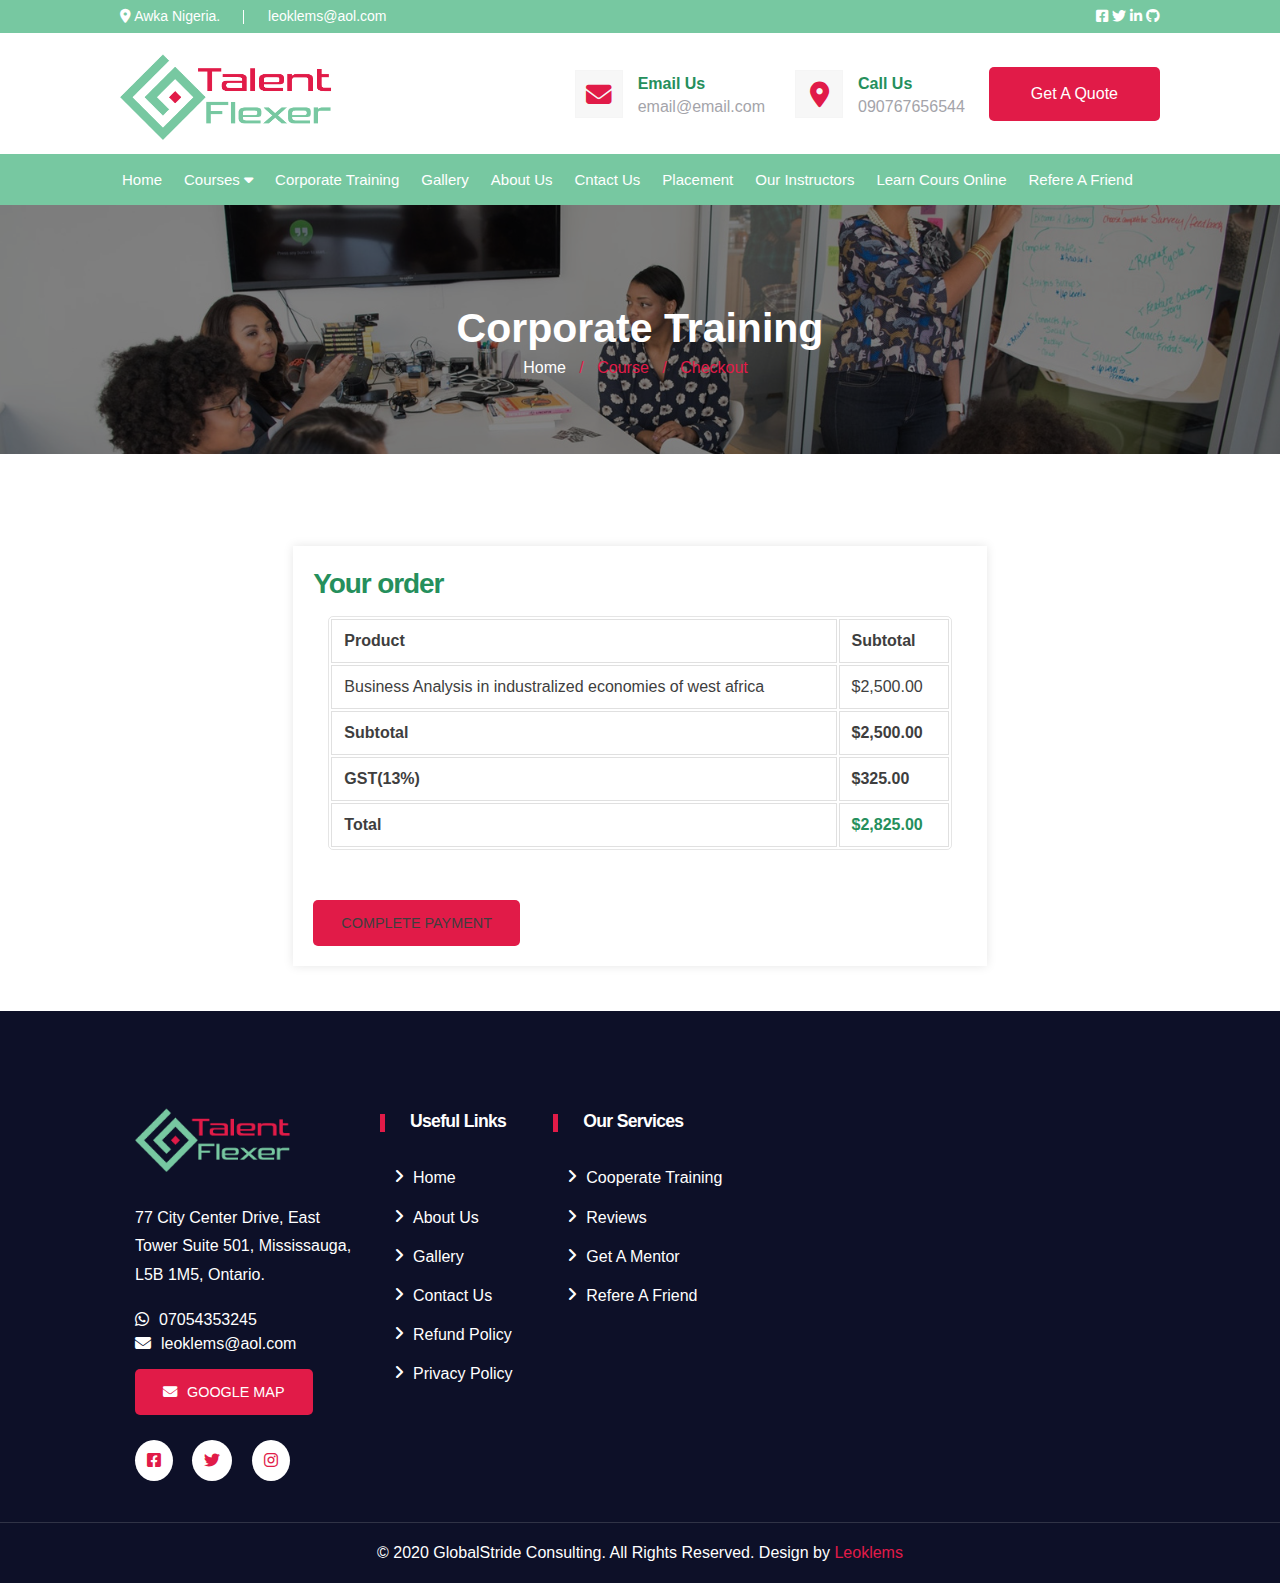
==== checkout.html @ d799e788 "adding the  gallery and checkout pages" ====
<html lang="en">

<head>
    <meta charset="UTF-8">
    <meta http-equiv="X-UA-Compatible" content="IE=edge">
    <meta name="viewport" content="width=device-width, initial-scale=1.0">
    <title>Checkout</title>
    <link rel="shortcut icon" href="assets/images/sm1.png" type="image">
    <link rel="stylesheet" href="assets/css/style.css">
    <link rel="stylesheet" href="assets/fontawesome-free-6.1.1-web/fontawesome-free-6.1.1-web/css/all.css">
</head>

<body>
    <main id="main">
        <header id="main__header">
            <article class="main__header__top container">
                <div class="main__header__top__div">
                    <section class="main__header__top__left">
                        <span class="hm__main__header__top__address">
                            <i class="fas fa-map-marker-alt"></i>
                                <span>Awka Nigeria.</span>
                        </span>
                        <span class="hm__main__header__top__email">
                            <i class="fas fa-send"></i>
                                <span>leoklems@aol.com</span>
                        </span>
                    </section>
                    <section class="main__header__top__right">
                        <div id="hm__main__header__top__socials__div">
                            <a class="hm__top__socials__item" href=""><i class="fab fa-facebook-square" aria-hidden="true"></i></a>
                            <a class="hm__top__socials__item" href=""><i class="fab fa-twitter" aria-hidden="true"></i></a>
                            <a class="hm__top__socials__item" href=""><i class="fab fa-linkedin-in" aria-hidden="true"></i></a>
                            <a class="hm__top__socials__item" href=""><i class="fab fa-github" aria-hidden="true"></i></a>
                        </div>
                    </section>
                </div>
            </article>
            <article class="main__header__middle container">
                <div class="main__header__top__div">
                    <a href="" class="logo__link"><img class="logo" src="assets/images/logo.png" alt=""></a>
                    <section class="main__topbar__info__area">
                        <a href="" class="main__topbar__info">
                            <i class="fas fa-envelope"></i>
                            <div>
                                <h6>Email Us</h6>
                                <section>email@email.com</section>
                            </div>
                        </a>
                        <a href="" class="main__topbar__info middle__phone">
                            <i class="fas fa-map-marker-alt"></i>
                            <div>
                                <h6>Call Us</h6>
                                <section>090767656544</section>
                            </div>
                        </a>
                        <a href="" class="main__topbar__info__btn">get a quote</a>
                    </section>
                </div>
            </article>
            <article class="main__header__nav">
                <div class="main__menu__btn__div"><a href="" id="main__menu__btn" class="main__menu__btn"><i class="fas fa-list"></i></a></div>

                <nav class="main__menu">
                    <ul id="main__nav__list">
                        <li class="main__nav__list__item">
                            <a href="index.html" class="hm__nav__item__link">home</a>
                        </li>
                        <li class="main__nav__list__item">
                            <a href="" id="courses__nav__out" class="hm__nav__item__link">courses <i class="fas fa-caret-down"></i></a>
                            <ul class="course__nav__items">
                                <li class="hm_nav_cat_item">
                                    <a href="course.html" id="hm_nav_cat_item_link" class="hm_nav_cat_item_link">Intro to Python</a>
                                </li>
                                <li class="hm_nav_cat_item">
                                    <a href="course.html" id="hm_nav_cat_item_link" class="hm_nav_cat_item_link">Intro to Web design</a>
                                </li>
                            </ul>
                        </li>
                        <li class="main__nav__list__item">
                            <a href="cooperate_training.html" class="hm__nav__item__link" id="hm__nav__courses">corporate training</a>
                        </li>
                        <li class="main__nav__list__item">
                            <a href="gallery.html" class="hm__nav__item__link">gallery</a>
                        </li>
                        <li class="main__nav__list__item">
                            <a href="cooperate_training.html" class="hm__nav__item__link">about us</a>
                        </li>
                        <li class="main__nav__list__item">
                            <a href="cooperate_training.html" class="hm__nav__item__link">cntact us</a>
                        </li>
                        <li class="main__nav__list__item">
                            <a href="cooperate_training.html" class="hm__nav__item__link">placement</a>
                        </li>
                        <li class="main__nav__list__item">
                            <a href="cooperate_training.html" class="hm__nav__item__link" id="hm__nav__courses">our instructors</a>
                        </li>
                        <li class="main__nav__list__item">
                            <a href="cooperate_training.html" class="hm__nav__item__link" id="hm__nav__aboutus">learn cours online</a>
                        </li>
                        <li id="main__nav__list__item">
                            <a href="cooperate_training.html" class="hm__nav__item__link">refere a friend</a>
                        </li>
                    </ul>
                </nav>
            </article>
        </header>
        <main id="main__body">
            <article class="coorporate__slide__art">
                <section class="cooperate__slide__items">
                    <div class="container cooperate__slide__banner">
                        <h2 class="animates">corporate training</h2>
                        <ul>
                            <li><a href="https://globalstride.net">Home</a>
                            </li>
                            <li>/</li>
                            <li>Course</li>
                            <li>/</li>
                            <li>Checkout</li>
                        </ul>
                    </div>
                </section>
            </article>
            <article class="coorporate__training__info">
                <section class="checkout__review__section container">
                    <div class="course__reg">
                        <h3 class="order__review__heading">Your order</h3>
                        <div class="order__review">
                            <table class="order__review__table">
                                <thead>
                                    <tr>
                                        <th class="table__col__1">Product</th>
                                        <th class="table__col__2">Subtotal</th>
                                    </tr>
                                </thead>
                                <tbody>
                                    <tr class="cart_item">
                                        <td class="table__col__1">
                                            Business Analysis in industralized economies of west africa</td>
                                        <td class="">
                                            <span class="woocommerce-Price-amount amount"><bdi><span class="woocommerce-Price-currencySymbol">$</span>2,500.00</bdi>
                                            </span>
                                        </td>
                                    </tr>
                                </tbody>
                                <tfoot>

                                    <tr class="cart-subtotal">
                                        <th class="table__col__1">Subtotal</th>
                                        <td><span class=""><bdi><span class="woocommerce-Price-currencySymbol">$</span>2,500.00</bdi>
                                            </span>
                                        </td>
                                    </tr>




                                    <tr class="tax-rate tax-rate-gst13-1">
                                        <th class="table__col__1">GST(13%)</th>
                                        <td><span class="woocommerce-Price-amount amount"><span class="woocommerce-Price-currencySymbol">$</span>325.00</span>
                                        </td>
                                    </tr>


                                    <tr class="order-total">
                                        <th>Total</th>
                                        <td><strong><span class="woocommerce-Price-amount amount"><bdi><span class="woocommerce-Price-currencySymbol">$</span>2,825.00</bdi></span></strong> </td>
                                    </tr>


                                </tfoot>
                            </table>
                        </div>
                        <a href="payment_completed.html" class="google__map__btn">complete payment</a>
                    </div>
                </section>
            </article>
        </main>
        <footer id="main__footer">
            <div class="footer__main__area">
                <section class="footer__main__container container">
                    <div class="footer__col__1">
                        <section class="footer__widget">
                            <img src="assets/images/logo.png" alt="" class="footer__logo">
                            <address>
                                <p>
                                    77 City Center Drive, East Tower Suite 501, Mississauga, L5B 1M5, Ontario.
                                </p>
                                <div class="footer__widget__contact__info">
                                    <a href=""><i class="fab fa-whatsapp" aria-hidden="true"></i>07054353245</a>
                                </div>
                                <div class="footer__widget__contact__info">
                                    <a href="mailto:leoklems@aol.com"><i class="fas fa-envelope"></i>leoklems@aol.com</a>
                                </div>
                                <a href="" class="google__map__btn">
                                    <i class="fas fa-envelope"></i>google map
                                </a>
                            </address>
                        </section>
                        <section class="footer__social__list">
                            <a href="" class="footer__social__link"><i class="fab fa-facebook-square" aria-hidden="true"></i></a>
                            <a href="" class="footer__social__link"><i class="fab fa-twitter" aria-hidden="true"></i></a>
                            <a href="" class="footer__social__link"><i class="fab fa-instagram" aria-hidden="true"></i></a>
                        </section>
                    </div>
                    <div class="footer__col__2">
                        <div class="footer__widget__list">
                            <h3 class="widget__list__title">Useful links</h3>
                            <section class="widget__list__content">
                                <ul id="widget__list__content__links">
                                    <li class="widget__list__item">
                                        <a href="" class="widget__list__item__link">
                                            home
                                        </a>
                                    </li>
                                    <li class="widget__list__item">
                                        <a href="" class="widget__list__item__link">
                                            about us
                                        </a>
                                    </li>
                                    <li class="widget__list__item">
                                        <a href="" class="widget__list__item__link">
                                            gallery
                                        </a>
                                    </li>
                                    <li class="widget__list__item">
                                        <a href="" class="widget__list__item__link">
                                            contact us
                                        </a>
                                    </li>
                                    <li class="widget__list__item">
                                        <a href="" class="widget__list__item__link">
                                            refund policy
                                        </a>
                                    </li>
                                    <li class="widget__list__item">
                                        <a href="" class="widget__list__item__link">
                                            privacy policy
                                        </a>
                                    </li>
                                </ul>
                            </section>
                        </div>
                    </div>
                    <div class="footer__col__3">
                        <div class="footer__widget__list">
                            <h3 class="widget__list__title">our services</h3>
                            <section class="widget__list__content">
                                <ul id="widget__list__content__links">
                                    <li class="widget__list__item">
                                        <a href="" class="widget__list__item__link">
                                            cooperate training
                                        </a>
                                    </li>
                                    <li class="widget__list__item">
                                        <a href="" class="widget__list__item__link">
                                            reviews
                                        </a>
                                    </li>
                                    <li class="widget__list__item">
                                        <a href="" class="widget__list__item__link">
                                            get a mentor 
                                        </a>
                                    </li>
                                    <li class="widget__list__item">
                                        <a href="" class="widget__list__item__link">
                                            refere a friend 
                                        </a>
                                    </li>
                                </ul>
                            </section>
                        </div>
                    </div>
                    <!-- <div class="footer__col__4">
                        <div class="footer__widget__list">
                            <h3 class="widget__list__title">newsletters</h3>
                            <section class="widget__list__thumb__content">
                                <a href="" class="widget__thumb">
                                    <img src="assets/images/logo-for-IMBA-01.png" alt="">
                                </a>
                                <a href="" class="widget__thumb">
                                    <img src="assets/images/imba-size-265.png" alt="">
                                </a>
                            </section>
                        </div>
                    </div> -->
                </section>
                <section class="footer__bottom">
                    <div class="container">
                        <span>
                            © 2020 GlobalStride Consulting. All Rights Reserved. Design by 
                            <a arget="_blank" href="#" rel="noopener"> Leoklems</a>
                        </span>
                    </div>
                </section>
            </div>
        </footer>
    </main>

    <script src="assets/js/jquery.js "></script>
    <script src="assets/js/main.js "></script>

</body>

</html>
---- assets/css/style.css ----
{
    % load static %
}

@font-face {
    font-family: 'Acens';
    src: url('Acens/Acens.ttf.woff') format('woff2');
}

@font-face {
    font-family: 'out';
    src: url('out_19/1900805.ttf.woff') format('woff');
}

@font-face {
    font-family: 'Bold';
    src: url('Bold/Agnella-Bold.ttf.woff') format('woff2');
}

@font-face {
    font-family: 'base';
    src: url('base/FranKleinBook.ttf.woff') format('woff');
}

 :root {
    --primary: #e11b48;
    --secondary: #77c8a1;
    --text__title__sec: #258f5c;
    --tertiary: #4a89ac;
    --borders: #dfdce6;
    --background: #fff;
    --dates: #424643;
    --text-color: #f688ff;
    --white: #fff;
    --text__gray: #a4a4aa;
}

* {
    padding: 0;
    margin: 0;
    box-sizing: border-box;
}

html,
body {
    font-size: 16px;
    font-weight: 400;
    line-height: 26px;
    background-color: fff;
    color: #3e3e3e;
    font-family: "Poppins", sans-serif, 'base', 'Source Sans Pro', Arial, Helvetica, sans-serif;
}

li {
    list-style: none;
}

a {
    text-decoration: none;
    color: inherit;
}

ul,
ol {
    padding: 0px;
    margin: 0;
}

h1,
h2,
h3,
h4,
h5,
h6 {
    color: var(--text__title__sec);
    margin: 0;
    font-family: "Poppins", sans-serif;
}

h2 {
    font-size: 38px;
    line-height: 46px;
}

h3 {
    font-size: 28px;
    line-height: 1.25;
    letter-spacing: -.04em;
}

h4 {
    font-size: 22px;
    line-height: 32px;
}

h5 {
    font-size: 18px;
    line-height: 24px;
}

h5,
h6 {
    font-weight: 600;
}

h6 {
    font-size: 16px;
    line-height: 26px;
}

p {
    margin: 0 0 20px;
    line-height: 1.8em;
}

b,
strong {
    color: var(--text__title__sec);
}

.animated {
    -webkit-animation-duration: 1s;
    animation-duration: 1s;
    -webkit-animation-fill-mode: both;
    animation-fill-mode: both;
}

main#general {
    display: grid;
    gap: 1px;
    grid-template-columns: 1fr;
}

.main__header__top,
.main__topbar__info__area {
    display: none;
}

.main__header__middle {
    padding: 9px 0;
    margin: 0 auto;
    position: static;
}

.main__header__top__div {
    display: flex;
    justify-content: center;
    align-items: center;
}

.logo__link {
    width: fit-content;
    padding-top: 0.3125rem;
    padding-bottom: .3125rem;
}

.logo {
    height: 38px;
}

.main__topbar__info {
    display: flex;
    align-items: center;
}

.main__topbar__info i {
    margin-right: 15px;
    color: var(--primary);
    vertical-align: middle;
    height: 48px;
    width: 48px;
    line-height: 48px;
    text-align: center;
    background: #f7f7f7;
    border: 1px solid #f5f5f5;
    font-size: 1.6em;
}

.main__topbar__info section {
    color: var(--text__gray);
}

.main__header__nav div {
    background-color: var(--secondary);
    transition: all 0.4s ease-out 0s;
    padding: 10px 0;
}

.main__menu__btn {
    border: 1px solid #FFF;
    color: #FFF;
    cursor: pointer;
    display: block;
    margin-left: 15px;
    padding: 12px 9px;
    width: fit-content;
}

.main__menu {
    display: none;
    background: #0c1923 none repeat scroll 0 0;
    float: left;
    /* margin-top: 15px; */
    position: absolute;
    z-index: 30;
}

.main__menu__trigger {
    display: unset;
}

.hm__nav__item__link {
    border-top: 1px solid rgba(255, 255, 255, 0.5);
    color: var(--white);
    display: block;
    float: left;
    margin: 0;
    padding: 9px 5%;
    text-align: left;
    text-decoration: none;
    text-transform: uppercase;
    width: 100%;
    font-size: 12px;
}

.hm__nav__item__link:hover,
.hm_nav_cat_item_link:hover {
    color: var(--primary);
}

.course__nav__items {
    display: none;
}

.course__nav__items__triggered {
    display: grid;
    gap: 5px;
    grid-template-columns: 1fr;
    /*padding-left: 10px;
    border-radius: 5px;
    background: #f7fafb;*/
    text-transform: capitalize;
}

.course__nav__items__triggered {
    padding: 10px;
}

.hm_nav_cat_item {
    display: block;
    margin: 0;
    text-align: left;
    color: white;
    text-transform: uppercase;
    font-size: 0.9em;
    padding-top: 10px;
    border-top: 1px solid rgba(255, 255, 255, 0.5);
}

.main__body__banners {
    margin: 0px auto;
    background-color: transparent;
    padding: 0px;
    overflow: visible;
    height: 360px;
}

.main__body__banner {
    width: 100%;
    height: 100%;
    overflow: hidden;
    z-index: 15;
    visibility: inherit;
    opacity: 1;
    background-color: transparent;
}

#main__body__slide__1 {
    background-color: rgba(0, 0, 0, 0);
    background-repeat: no-repeat;
    /* background-image: url(/assets/images/slider-01.jpg); */
    background-size: cover;
    background-position: center 30%;
    width: 100%;
    height: 100%;
    opacity: 1;
    visibility: inherit;
    z-index: 20;
    position: relative;
}

.banner__info {
    display: grid;
    gap: 10px;
    position: absolute;
    top: 25%;
    left: 10%;
    color: #FFF;
}

.banner__info header {
    font-size: 1.7em;
    font-weight: 800;
    transition: none 0s ease 0s;
    text-align: left;
    line-height: 30px;
    text-transform: capitalize;
}

.banner__info div {
    font-size: 0.8em;
    transition: none 0s ease 0s;
    text-align: left;
    line-height: 1.8em;
    width: 60%;
}

.banner__info a {
    background-color: var(--primary);
    font-size: 0.8em;
    transition: none 0s ease 0s;
    line-height: 1.8em;
    width: fit-content;
    transition: none 0s ease 0s;
    padding: 11px 32px;
    font-weight: 500;
    font-size: 11px;
    white-space: nowrap;
    opacity: 1;
    transform-origin: 50% 50% 0px;
    transform: matrix3d(1, 0, 0, 0, 0, 1, 0, 0, 0, 0, 1, -0.00166, 0, 0, 0, 1);
    border-radius: 5px;
    cursor: pointer;
    text-transform: uppercase;
}

.main__body__about__section {
    padding-bottom: 40px;
    padding-top: 110px;
}

.about__text,
.about__image,
.team__block__images,
.team__block__info,
.testimonial__title__info,
.testimonial__block__content {
    position: relative;
    overflow: hidden;
    width: 100%;
    min-height: 1px;
    padding-right: 15px;
    padding-left: 15px;
}

.about__section__one {
    margin-bottom: 70px;
    display: flex;
    gap: 10px;
    flex-direction: column;
}

.about__section__one__item {
    visibility: visible;
    animation-duration: 800ms;
    animation-delay: 0ms;
    animation-name: fadeInUp;
    text-align: center;
    background: #fff;
    padding: 62px 20px;
    position: relative;
    overflow: hidden;
    margin-bottom: 30px;
    border: 1px solid #e1d4cf;
    display: grid;
    gap: 20px;
}

.about__section__one__item i:before {
    margin: 0;
    color: var(--primary);
    font-size: 50px;
    line-height: 50px;
    vertical-align: middle;
    -webkit-transition: all 200ms ease-out 0s;
    -ms-transition: all 200ms ease-out 0s;
    -o-transition: all 200ms ease-out 0s;
    transition: all 200ms ease-out 0s;
}

.about__section__one__item:hover {
    background-color: var(--primary);
    color: var(--white)!important;
}

.about__section__one__item h4 {
    text-transform: capitalize;
}


/* .about__section__one__item i:hover::before {
    color: var(--white);
} */


/* .about__section__one__item h4:hover {
    color: var(--white);
} */

.about__section__two {
    display: flex;
    flex-wrap: wrap;
    visibility: visible;
    animation-duration: 1000ms;
    animation-delay: 0ms;
    animation-name: fadeInLeft;
    padding-bottom: 40px;
}

.about__img {
    max-width: 100%;
    height: auto;
    margin-bottom: 3em;
}

.section__title h5 {
    color: var(--primary);
    margin-bottom: 15px;
    text-transform: capitalize;
}

.section__title h2 {
    text-transform: capitalize;
    position: relative;
    margin-bottom: 70px;
    font-weight: 800;
    font-size: 2.3em;
}

.text__underlined:before {
    content: "";
    background: var(--primary);
    position: absolute;
    height: 3px;
    width: 85px;
    bottom: -35px;
    left: 0;
}

.text__underlined:after {
    background: var(--secondary);
    position: absolute;
    content: "";
    height: 14px;
    width: 20px;
    bottom: -40px;
    left: 0;
}

.section__title p {
    margin-bottom: 28px;
}

.about__text section {
    display: flex;
    gap: 15px;
    flex-wrap: wrap;
    flex-direction: column;
}

.about__text section h5 {
    background: #ffffff;
    padding: 50px 15px 40px;
    text-align: center;
    -webkit-box-shadow: 0 0 12px 2px rgb(0 0 0 / 10%);
    -khtml-box-shadow: 0 0 12px 2px rgba(0, 0, 0, 0.1);
    -moz-box-shadow: 0 0 12px 2px rgba(0, 0, 0, 0.1);
    -ms-box-shadow: 0 0 12px 2px rgba(0, 0, 0, 0.1);
    -o-box-shadow: 0 0 12px 2px rgba(0, 0, 0, 0.1);
    box-shadow: 0 0 12px 2px rgb(0 0 0 / 10%);
    -moz-transition: all 100ms ease-out 0s;
    -webkit-transition: all 100ms ease-out 0s;
    -ms-transition: all 100ms ease-out 0s;
    -o-transition: all 100ms ease-out 0s;
    transition: all 100ms ease-out 0s;
    margin-top: 25px;
    color: var(--text__title__sec);
}

.course__of__study__title {
    visibility: visible;
    animation-duration: 1500ms;
    animation-delay: 0ms;
    animation-name: fadeInUp;
    margin-bottom: 60px;
}

.course__of__study__title__info {
    display: grid;
    gap: 20px;
    justify-items: center;
    text-transform: capitalize;
}

.course__of__study__title__info h5 {
    color: var(--primary);
}

.course__of__study__title__info h2 {
    font-size: 2.5em;
    font-weight: 800;
    text-align: center;
    line-height: 1.2em;
}

.testimonial__block__section {
    margin-top: 90px;
    padding-bottom: 20px;
}

.btn__link__area .btn__links.btn__prev {
    background: none;
    border: none;
    box-shadow: none;
    outline: none;
    cursor: pointer;
}

.btn__link__area .btn__links.btn__prev i {
    font-size: 30px;
    color: var(--primary);
    border-radius: 40px;
    background-color: white;
}

.btn__link__area .btn__links.btn__next {
    background: none;
    border: none;
    box-shadow: none;
    outline: none;
    cursor: pointer;
}

.btn__link__area .btn__links.btn__next i {
    font-size: 30px;
    color: var(--primary);
    border-radius: 40px;
    background-color: white;
}

#main__footer {
    background: #0d1028;
    padding: 100px 0 0px;
}

img.footer__logo {
    margin-top: -8px;
    margin-bottom: 32px;
    width: 80%;
}

.footer__col__1 {
    visibility: visible;
    animation-duration: 500ms;
    animation-delay: 0ms;
    animation-name: fadeInLeft;
    margin-bottom: 40px;
}

.footer__widget address {
    margin-bottom: 25px;
    color: #ffffff;
    font-style: normal;
}

.footer__widget__contact__info {
    display: inline-block;
    margin-bottom: 5px;
}

.footer__widget__contact__info a i,
.google__map__btn i {
    margin-right: 10px;
}

.google__map__btn {
    margin-top: 11px;
    background: var(--primary);
    display: inline-block;
    text-transform: uppercase;
    font-weight: 500;
    overflow: hidden;
    border-radius: 5px;
    cursor: pointer;
    line-height: 26px;
    padding: 10px 28px;
    font-size: 0.9em;
}

.footer__social__list a {
    margin-right: 15px;
    background: var(--white);
    padding: 12px;
    color: var(--primary);
    text-align: center;
    border-radius: 50%;
    line-height: 42px;
}

.footer__col__2,
.footer__col__3,
.footer__col__4 {
    position: relative;
}

.footer__widget__list {
    margin-bottom: 40px;
    display: inline-block;
}

.widget__list__title:after {
    position: absolute;
    content: "";
    height: 18px;
    width: 5px;
    left: 0;
    top: 3px;
    background: var(--primary);
}

.widget__list__title {
    color: var(--white);
    font-size: 1.1em;
    font-weight: 600;
    margin-bottom: 30px;
    padding-left: 15px;
    text-transform: capitalize;
}

.widget__list__item {
    position: relative;
    margin-bottom: 10px;
}

.widget__list__item__link:before {
    position: absolute;
    content: '\f105';
    left: 0px;
    top: -1px;
    font-family: "FontAwesome";
}

.widget__list__item__link {
    padding: 1px 18px;
    color: var(--white);
    position: relative;
    text-transform: capitalize;
}

.widget__thumb img {
    background-color: var(--background);
    padding: 10px;
    margin-bottom: 16px;
}

.footer__bottom {
    padding: 20px 0;
    border-top: 1px solid #cccccc30;
    visibility: visible;
    animation-duration: 800ms;
    animation-delay: 0ms;
    animation-name: fadeInUp;
    display: grid;
    text-align: center;
}

.footer__bottom span {
    color: var(--white);
}

.footer__bottom a {
    color: var(--primary);
}


/* -------------------------------COOPERATE_TRAINING--------------------------- */

section.cooperate__slide__items {
    background: url("/assets/images/about-banner.jpg");
    position: relative;
    background-repeat: no-repeat;
    background-size: cover;
    background-position: top;
}

section.cooperate__slide__items:before {
    position: absolute;
    content: "";
    left: 0;
    right: 0;
    width: 100%;
    height: 100%;
    background-color: #06060680;
}

.cooperate__slide__items div {
    text-align: center;
    padding: 69px 0px 77px 0px;
    position: relative;
}

.cooperate__slide__items h2 {
    font-size: 41px;
    color: var(--white);
    font-weight: 700;
    margin: 31px 0px 7px 0px;
    visibility: visible;
    animation-duration: 2s;
    animation-name: slideInLeft;
    text-transform: capitalize;
}

.cooperate__slide__items ul li {
    color: var(--primary);
    margin-right: 9px;
    display: inline-block;
}

.cooperate__slide__items ul li a {
    color: var(--white);
}

.coorporate__training__info {
    margin: 56px 0px 30px 0px;
    display: flex;
    flex-direction: column;
    flex-wrap: wrap;
}

.cooporate__training__info__sec {
    background-color: #fff;
    padding: 34px;
    transition: all 0.6s ease;
    box-shadow: 0 0 11px rgb(0 0 0 / 10%);
    min-height: 630px;
}

.coorporate__training__info__img {
    background-image: url(/assets/images/corporate_training.jpg);
    min-height: 630px;
    background-repeat: no-repeat;
    background-size: cover;
    background-position: center;
    box-shadow: 0 0 11px rgb(0 0 0 / 10%);
}

.cooporate__training__info__sec h2 {
    position: relative;
    margin-bottom: 68px;
    line-height: 46px;
    font-weight: 800;
    font-size: 2.3em;
    text-transform: capitalize;
}

.cooporate__training__info__sec h2:before {
    content: "";
    background: var(--primary);
    position: absolute;
    height: 3px;
    width: 85px;
    bottom: -35px;
    left: 0;
}

.cooporate__training__info__sec h2:after {
    background: var(--text__title__sec);
    position: absolute;
    content: "";
    height: 14px;
    width: 20px;
    bottom: -40px;
    left: 0;
}

.cooporate__training__info__sec ul li {
    margin-bottom: 9px;
    position: relative;
    margin-left: 26px;
}

.cooporate__training__info__sec ul li:before {
    content: "\f0a4";
    font-family: FontAwesome;
    font-style: normal;
    font-weight: normal;
    text-decoration: inherit;
    color: var(--primary);
    font-size: 17px;
    font-weight: 500;
    position: absolute;
    left: -26px;
}

.coorporate__training__info__contact {
    margin: 74px 0px 90px 0px;
    display: flex;
    flex-direction: column;
    flex-wrap: wrap;
}

.coorporate__training__contact__form__div {
    padding: 34px;
    transition: all 0.6s ease;
    box-shadow: 0 0 11px rgb(0 0 0 / 10%);
}

.coorporate__training__contact__form h2 {
    position: relative;
    margin-bottom: 83px;
    font-weight: 800;
    font-size: 2.3em;
    text-transform: capitalize;
    line-height: 46px;
}

.coorporate__training__contact__form h2:before {
    content: "";
    background: var(--primary);
    position: absolute;
    height: 3px;
    width: 85px;
    bottom: -35px;
    left: 0;
}

.coorporate__training__contact__form h2:after {
    background: var(--text__title__sec);
    position: absolute;
    content: "";
    height: 14px;
    width: 20px;
    bottom: -40px;
    left: 0;
}

.coorporate__training__contact__form {
    display: flex;
    gap: 20px;
    flex-direction: column;
    flex-wrap: wrap;
}

.form_control {
    box-shadow: none;
    outline: none;
    border: 1px solid #dfdce6;
    background: #fff;
    font-size: 16px;
    font-weight: 400;
    line-height: 24px;
    font-family: "Poppins", sans-serif;
    color: #243b60;
    height: auto;
    padding: 20px;
    resize: none;
    min-width: 100%;
    height: 56px;
}

.form__submit__btn {
    background-color: var(--primary);
    padding: 13px 37px;
    border-radius: 5px;
    color: var(--white);
    text-transform: uppercase;
    font-weight: 500;
    outline: none;
    border: none;
    margin: 30px 0px 35px 0px;
    cursor: pointer;
    transition: all 0.5s ease;
    width: fit-content;
}

.coorporate__training__contact__us__div {
    position: relative;
    overflow: hidden;
    width: 100%;
    min-height: 1px;
    /* padding-right: 15px;
    padding-left: 15px; */
}

.coorporate__training__contact__us__div div {
    padding: 30px;
    margin-bottom: 30px;
    background: #F4F5F8;
    border: 1px solid #eee;
}

.coorporate__training__contact__us__div h4 {
    position: relative;
    margin-left: 12px;
    margin-bottom: 6px;
}

.coorporate__training__contact__us__div h4:before {
    position: absolute;
    content: "";
    height: 18px;
    width: 5px;
    left: -13px;
    top: 5px;
    background: var(--primary);
}

.coorporate__training__contact__us__div ul li {
    display: inline-block;
    margin-bottom: 16px;
}

.coorporate__training__contact__us__div ul li span {
    margin-right: 7px;
    color: var(--primary);
    font-size: 17px;
    font-weight: 500;
}

.cooperate__training__social__link {
    display: inline-block;
    margin-bottom: 16px;
    margin-right: 6px;
}

.cooperate__training__social__list i {
    background-color: var(--primary);
    empty-cells: 30px;
    width: 38px;
    height: 38px;
    border-radius: 50%;
    text-align: center;
    line-height: 38px;
    color: #fffdfd;
    font-size: 16px;
    transition: all 0.6s ease;
}


/* -------------------------------COURSE--------------------------- */

.course__dp__img {
    width: 100%;
}

.course__benefits {
    width: 100%;
    background-color: #fff;
    /* padding: 34px; */
    transition: all 0.6s ease;
    /* box-shadow: 0 0 11px rgb(0 0 0 / 10%); */
    /* min-height: 630px; */
}

.course__benefits h2 {
    position: relative;
    margin-bottom: 20px;
    line-height: 46px;
    font-weight: 800;
    font-size: 2.3em;
    text-transform: capitalize;
}

.course__benefits ul li {
    margin-bottom: 9px;
    position: relative;
    margin-left: 26px;
}

.course__benefits ul li:before {
    content: "\f0a4";
    font-family: FontAwesome;
    font-style: normal;
    font-weight: normal;
    text-decoration: inherit;
    color: var(--primary);
    font-size: 17px;
    font-weight: 500;
    position: absolute;
    left: -26px;
}

.register__btn {
    margin-top: 11px;
    background: var(--primary);
    display: inline-block;
    text-transform: capitalize;
    font-weight: 600;
    color: var(--white);
    overflow: hidden;
    border-radius: 5px;
    cursor: pointer;
    line-height: 26px;
    padding: 10px 28px;
    font-size: 0.9em;
}

.register__btn__2 {
    margin-top: 11px;
    background: var(--secondary);
    display: inline-block;
    text-transform: capitalize;
    font-weight: 600;
    color: var(--white);
    overflow: hidden;
    border-radius: 5px;
    cursor: pointer;
    line-height: 26px;
    padding: 10px 28px;
    font-size: 0.9em;
}


/* -------------------------------REGISTER FORM--------------------------- */

.course__reg {
    margin: auto;
    background-color: var(--white);
    padding: 20px;
    box-shadow: 0 0 10px rgb(0 0 0 / 10%);
}

.course__reg__form h2 {
    position: relative;
    margin-bottom: 63px;
    margin-top: 33px;
}

.course__reg__form h2:before {
    content: "";
    background: var(--primary);
    position: absolute;
    height: 3px;
    width: 85px;
    bottom: -24px;
    left: 0;
}

.course__reg__form h2:after {
    background: var(--secondary);
    position: absolute;
    content: "";
    height: 14px;
    width: 20px;
    bottom: -29px;
    left: 0;
}

.course__reg__form__divs {
    display: flex;
    flex-wrap: wrap;
    margin-right: -15px;
    margin-left: -15px;
}

.form__full__width,
.form__half__width,
.course__submit {
    position: relative;
    overflow: hidden;
    width: 100%;
    min-height: 1px;
    padding-right: 15px;
    padding-left: 15px;
}

.form-group {
    margin-bottom: 1rem;
}

.course__reg__form label {
    font-size: 16px;
    font-weight: 600;
    color: var(--text__gray);
    margin: 12px 0px 8px 0px;
}

.course__reg__form select {
    width: 100%;
    padding: 6px 22px;
    font-size: 16px;
    border: 1px solid #dfdce6;
    background: url(../images/down-arrow.png) no-repeat right #fff;
    outline: none;
    height: 50px;
    color: #000;
    font-size: 16px;
    color: #777373;
    background-position: 98% 53%;
    box-shadow: none;
    margin-bottom: 6px;
}

.course__form__input {
    width: 100%;
    box-shadow: none;
    outline: none;
    border: 1px solid var(--borders);
    background: var(--white);
    font-size: 16px;
    font-weight: 400;
    line-height: 24px;
    font-family: "Poppins", sans-serif;
    color: var(--secondary);
    height: auto;
    padding: 20px;
    resize: none;
    min-width: 100%;
    height: 56px;
    border-radius: 0.25rem;
    transition: border-color .15s ease-in-out, box-shadow .15s ease-in-out;
}

.course__submit__btn {
    text-transform: capitalize;
    padding: 8px;
    border-radius: 3px;
    font-size: 1em;
    border: 1px solid var(--text__gray);
}


/* -------------------------------CHECKOUT PAGE--------------------------- */

.checkout__review__section {
    margin: 15px 0px;
    display: flex;
    flex-direction: column;
    flex-wrap: wrap;
}

.order__review {
    max-width: 100%;
    flex: 100%;
    float: left;
    padding: 15px;
    width: 100%;
}

.order__review__table {
    border: 1px solid rgba(0, 0, 0, .1);
    margin: 0 -1px 24px 0;
    text-align: left;
    width: 100%;
    border-collapse: separate;
    border-radius: 5px;
}

.order__review__table th {
    font-weight: 700;
    padding: 9px 12px;
    line-height: 1.5em;
    border: 1px solid #e0e0e0;
}

.order__review__table td {
    border-top: 1px solid rgba(0, 0, 0, .1);
    padding: 9px 12px;
    vertical-align: middle;
    line-height: 1.5em;
    border: 1px solid #e0e0e0;
}

.order__review__table tfoot td {
    font-weight: 700;
}


/* -------------------------------GALLERY PAGE--------------------------- */

.our__gallery__info {
    margin: 56px 0px 30px 0px;
    display: flex;
    flex-wrap: wrap;
}

.gallery__img__item__div {
    position: relative;
    overflow: hidden;
    width: 100%;
}

.gallery__img {
    padding: 0px 4px 8px 4px;
    height: 340px;
    object-fit: cover;
}


/* -------------------------------GENERAL SUPER-------------------------- */

.container {
    width: 100%;
    padding-right: 15px;
    padding-left: 15px;
    margin-right: auto;
    margin-left: auto;
}

.stick_top {
    position: fixed;
    top: 0;
    width: 100%;
    z-index: 25;
    -webkit-box-shadow: 0 5px 10px rgb(0 0 0 / 10%);
    -khtml-box-shadow: 0 5px 10px rgba(0, 0, 0, 0.1);
    -moz-box-shadow: 0 5px 10px rgba(0, 0, 0, 0.1);
    -ms-box-shadow: 0 5px 10px rgba(0, 0, 0, 0.1);
    -o-box-shadow: 0 5px 10px rgba(0, 0, 0, 0.1);
    box-shadow: 0 5px 10px rgb(0 0 0 / 10%);
}

.fadeInLeft {
    -webkit-animation-name: fadeInLeft;
    animation-name: fadeInLeft;
}

.fadeInUp {
    -webkit-animation-name: fadeInUp;
    animation-name: fadeInUp;
}

@keyframes slideInLeft {
    0% {
        -webkit-transform: translate3d(-100%, 0, 0);
        transform: translate3d(-100%, 0, 0);
        visibility: visible;
    }
    100% {
        -webkit-transform: translate3d(0, 0, 0);
        transform: translate3d(0, 0, 0);
    }
}

.slideInLeft {
    -webkit-animation-name: slideInLeft;
    animation-name: slideInLeft;
}


/* ---------------------------------SPECIAL CASES--------------------------- */

.main__menu {
    width: calc(100% - 30px);
    margin-left: 15px;
    margin-right: 15px;
}

@media (min-width: 600px) {
    /* tablets */
    .main__header__top__div {
        justify-content: space-between;
    }
    .main__header__middle {
        padding: 9px 0;
    }
    .main__topbar__info__area {
        display: flex;
    }
    .main__topbar__info__area a:first-child {
        margin-right: 30px;
    }
    .middle__phone,
    .main__topbar__info__btn {
        display: none;
    }
    /* ----------------CORPORATE_TRAINING-------------- */
    .main__menu__btn {
        margin-left: 60px;
    }
    .main__menu {
        width: calc(100% - 120px);
        margin-left: 60px;
        margin-right: 60px;
    }
    .coorporate__training__info__contact {
        flex-direction: row;
    }
    .coorporate__training__contact__form__div__touch {
        -ms-flex: 0 0 66.666667%;
        flex: 0 0 66.666667%;
        max-width: 66.666667%;
        position: relative;
        overflow: hidden;
        width: 100%;
        min-height: 1px;
        padding-right: 15px;
        padding-left: 15px;
    }
    .coorporate__training__contact__us__div {
        -ms-flex: 0 0 33.333333%;
        flex: 0 0 33.333333%;
        max-width: 33.333333%;
        position: relative;
        overflow: hidden;
        width: 100%;
        min-height: 1px;
        padding-right: 15px;
        padding-left: 15px;
    }
    /* ----------------------------------REGISTER FORM --------------------------------------------------- */
    .course__reg {
        flex: 0 0 66.666667%;
        max-width: 66.666667%;
    }
    .form__half__width {
        flex: 0 0 50%;
        max-width: 50%;
    }
    /* -------------------------------GALLERY PAGE--------------------------- */
    .gallery__img__item__div {
        flex: 0 0 50%;
        max-width: 50%;
    }
    /* ---------------------------------GENERAL--------------------------------------------------------------- */
    .container {
        padding-left: 60px;
        padding-right: 60px;
    }
}

@media only screen and (min-width: 768px) {
    /* Desktop */
    html,
    body {
        /* font-size: 15px; */
        line-height: 1.2em;
    }
    .middle__phone,
    .main__topbar__info__btn {
        display: flex;
    }
    .main__topbar__info__btn {
        align-items: center;
        text-transform: capitalize;
        padding: 14px 42px;
        line-height: 26px;
        background-color: var(--primary);
        color: var(--white);
        font-weight: 500;
        overflow: hidden;
        border-radius: 5px;
        cursor: pointer;
        margin-left: 1.5rem;
        height: fit-content;
    }
    .logo {
        height: 93px;
    }
    .main__header__top {
        display: block;
        font-size: 14px;
        color: var(--white);
        padding: 7px 0;
        background-color: var(--secondary);
    }
    .hm__main__header__top__address {
        padding-right: 20px;
        position: relative;
    }
    .hm__main__header__top__email {
        padding-left: 20px;
    }
    .hm__main__header__top__address:after {
        background: var(--white);
        content: "";
        position: absolute;
        height: 90%;
        width: 1px;
        right: 0;
        top: 2px;
    }
    .main__menu__btn__div {
        display: none;
    }
    /* .main__menu__btn {
        display: none;
    } */
    .main__menu {
        display: unset;
        width: 100%;
        margin-left: unset;
        margin-right: unset;
        background: var(--secondary) scroll 0 0;
        padding-left: 120px;
        padding-right: 120px;
    }
    #main__nav__list {
        display: flex;
    }
    .main__nav__list__item {
        display: inline-block;
        margin-right: 18px;
        position: relative;
        -moz-transition: all 300ms ease-out 0s;
        -webkit-transition: all 300ms ease-out 0s;
        -ms-transition: all 300ms ease-out 0s;
        -o-transition: all 300ms ease-out 0s;
        transition: all 300ms ease-out 0s;
        text-transform: capitalize;
    }
    .hm__nav__item__link {
        padding: 16px 2px;
        font-weight: 500;
        font-size: 15px;
        border-top: unset;
        width: unset;
        text-transform: capitalize;
    }
    .course__nav__items__triggered {
        margin-top: 51px;
        position: absolute;
        padding: unset;
        width: 220px;
        background: var(--secondary);
        z-index: 2;
    }
    .course__nav__items__triggered li a {
        padding: 8px 20px;
        font-size: 14px;
    }
    .course__nav__items a {
        padding: 0;
    }
    .main__body__banners {
        height: 700px;
    }
    .banner__info {
        gap: 40px;
    }
    .banner__info header {
        font-size: 4em;
        line-height: 60px;
        width: 461px;
    }
    .banner__info div {
        font-size: 1.3em;
    }
    .banner__info a {
        font-size: 14px;
    }
    .about__section__one {
        flex-direction: row;
    }
    .about__section__one__item {
        flex: 0 0 33.333333%;
        max-width: 33.333333%;
    }
    .about__image,
    .about__text {
        flex: 0 0 50%;
        max-width: 50%;
    }
    .about__text section {
        flex-direction: row;
    }
    .about__text section h5 {
        width: 31.33%;
    }
    .about__text section h5:hover {
        background: var(--primary);
        -moz-transform: scale(1.1);
        -o-transform: scale(1.1);
        -ms-transform: scale(1.1);
        -webkit-transform: scale(1.1);
        transform: scale(1.1);
        color: var(--white);
    }
    .main__body__course__of__study__container {
        padding-bottom: 80px;
        padding-top: 105px;
    }
    .team__block__container {
        display: flex;
        flex-wrap: wrap;
    }
    .testimonial__block__container {
        display: flex;
        gap: 40px;
        flex-wrap: wrap;
    }
    .team__block__container section {
        width: 50%;
    }
    .testimonial__title__info {
        width: 40%;
    }
    .footer__main__container {
        display: flex;
        flex-direction: row;
        flex-wrap: wrap;
    }
    .footer__col__1 {
        flex: 0 0 25%;
        max-width: 25%;
        padding: 0 15px;
    }
    .footer__col__2 {
        flex: 0 0 16.666%;
        max-width: 16.666%;
        padding: 0 15px;
    }
    .footer__col__3 {
        flex: 0 0 25%;
        max-width: 25%;
        padding: 0 15px;
    }
    .footer__col__4 {
        flex: 0 0 33.33%;
        max-width: 33.33%;
        padding: 0 15px;
        display: flex;
        flex-direction: column;
    }
    .widget__list__item {
        padding: 5px 0;
    }
    /* ------------------------------------COPORATE TRAINING---------------------------------------- */
    .coorporate__training__info {
        margin: 56px 0px 30px 0px;
        flex-direction: row;
        flex-wrap: wrap;
    }
    .coorporate__training__info__img,
    .cooporate__training__info__sec {
        -ms-flex: 0 0 50%;
        flex: 0 0 50%;
        max-width: 50%;
    }
    .cooperate__slide__banner {
        margin: 51px 0px 77px 0px;
    }
    /* -------------------------------GALLERY PAGE--------------------------- */
    .gallery__img__item__div {
        flex: 0 0 25%;
        max-width: 25%;
    }
    /* ---------------------------------GENERAL--------------------------------------------------------------- */
    .container {
        padding-left: 120px;
        padding-right: 120px;
    }
}
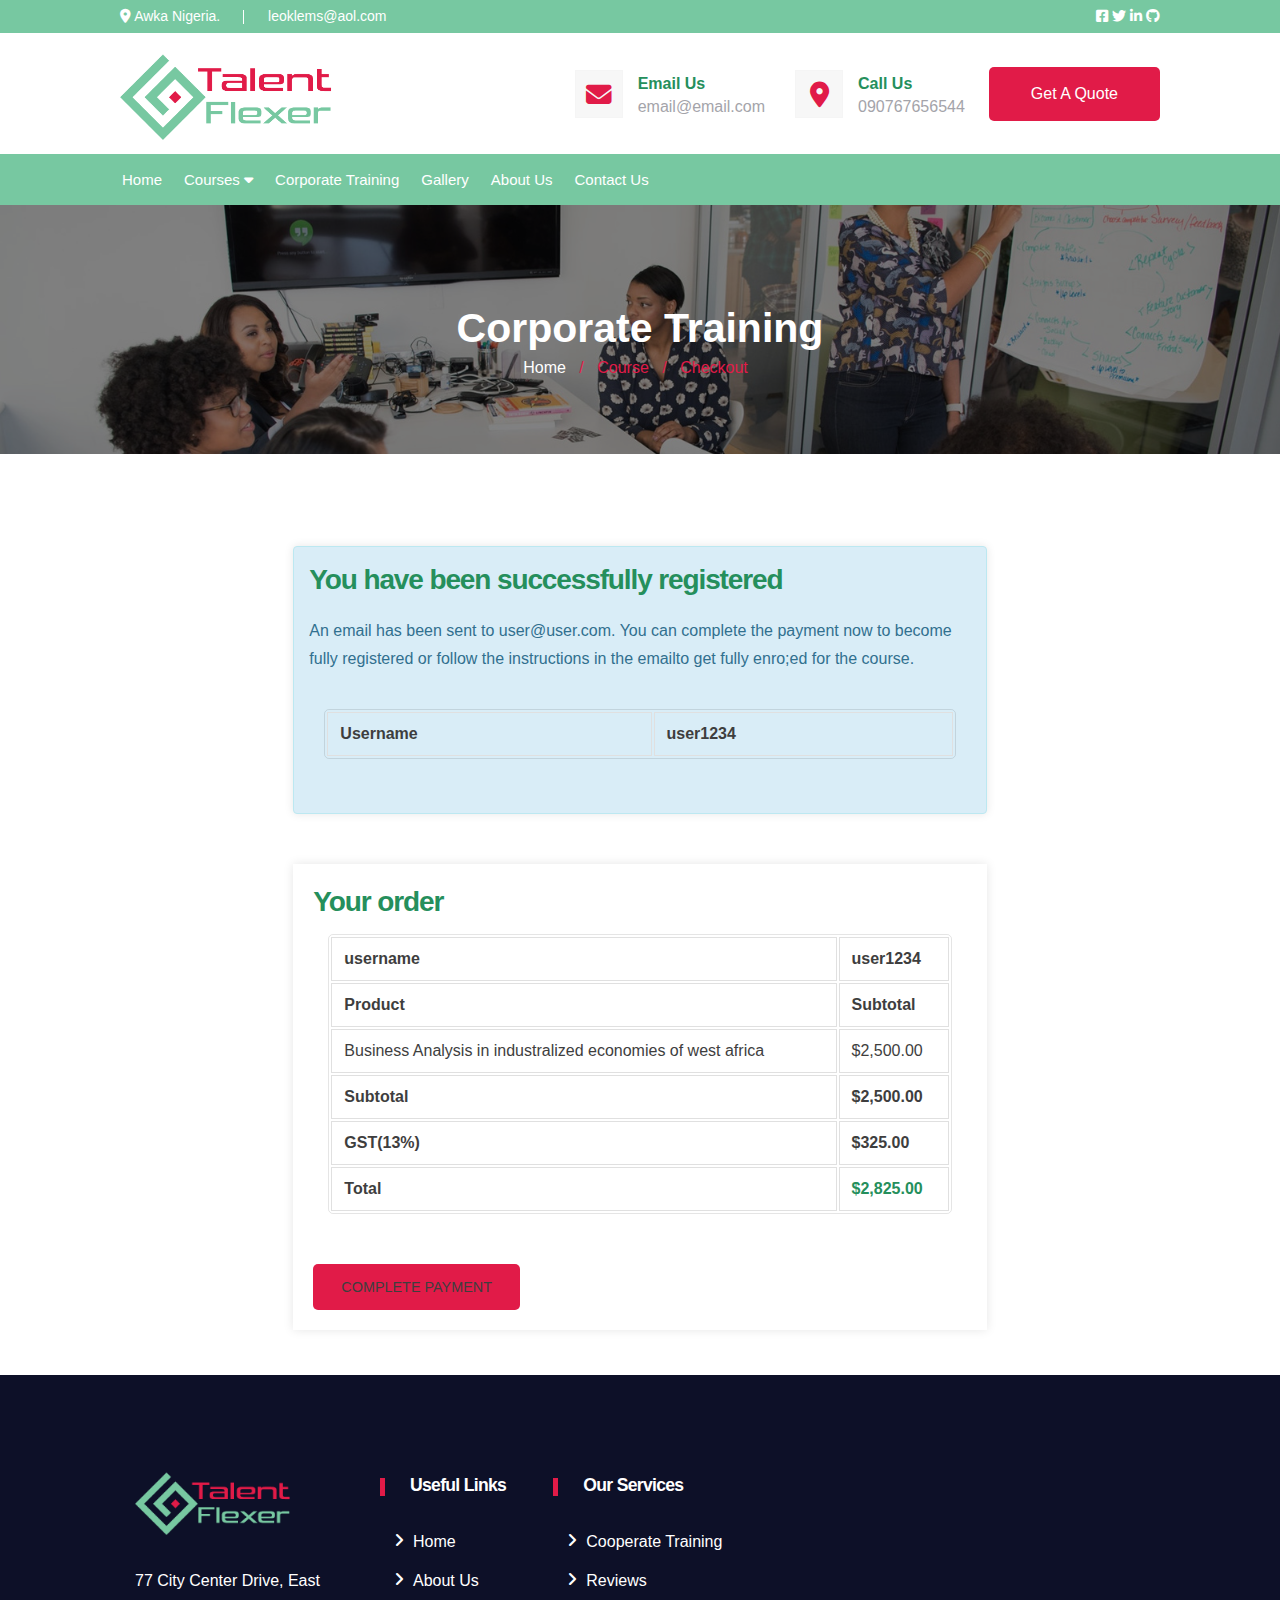
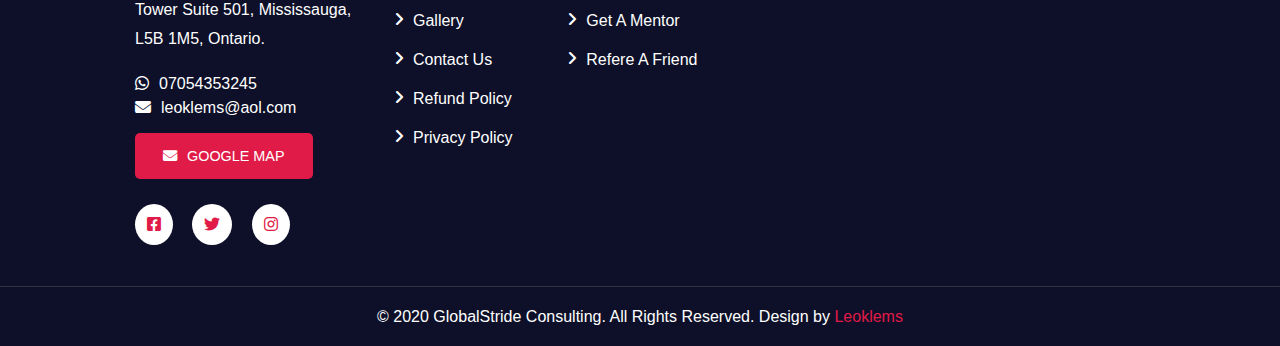
==== commit 72624fd0: "some form error message display" ====
--- a/checkout.html
+++ b/checkout.html
@@ -83,12 +83,12 @@
                             <a href="gallery.html" class="hm__nav__item__link">gallery</a>
                         </li>
                         <li class="main__nav__list__item">
-                            <a href="cooperate_training.html" class="hm__nav__item__link">about us</a>
-                        </li>
-                        <li class="main__nav__list__item">
-                            <a href="cooperate_training.html" class="hm__nav__item__link">cntact us</a>
-                        </li>
-                        <li class="main__nav__list__item">
+                            <a href="index.html#who__we__are" class="hm__nav__item__link sub__link">about us</a>
+                        </li>
+                        <li class="main__nav__list__item">
+                            <a href="index.html#main__footer" class="hm__nav__item__link sub__link">contact us</a>
+                        </li>
+                        <!-- <li class="main__nav__list__item">
                             <a href="cooperate_training.html" class="hm__nav__item__link">placement</a>
                         </li>
                         <li class="main__nav__list__item">
@@ -98,7 +98,7 @@
                             <a href="cooperate_training.html" class="hm__nav__item__link" id="hm__nav__aboutus">learn cours online</a>
                         </li>
                         <li id="main__nav__list__item">
-                            <a href="cooperate_training.html" class="hm__nav__item__link">refere a friend</a>
+                            <a href="cooperate_training.html" class="hm__nav__item__link">refere a friend</a> -->
                         </li>
                     </ul>
                 </nav>
@@ -122,11 +122,32 @@
             </article>
             <article class="coorporate__training__info">
                 <section class="checkout__review__section container">
+                    <div class="course__reg alert alert-info">
+                        <h3 class="order__review__heading">You have been successfully registered</h3>
+                        <br>
+                        <p>
+                            An email has been sent to user@user.com. You can complete the payment now to become fully registered or follow the instructions in the emailto get fully enro;ed for the course.
+                        </p>
+                        <div class="order__review">
+                            <table class="order__review__table">
+                                <thead>
+                                    <tr>
+                                        <th class="table__col__1">Username</th>
+                                        <th class="table__col__2">user1234</th>
+                                    </tr>
+                                </thead>
+                            </table>
+                        </div>
+                    </div>
                     <div class="course__reg">
                         <h3 class="order__review__heading">Your order</h3>
                         <div class="order__review">
                             <table class="order__review__table">
                                 <thead>
+                                    <tr>
+                                        <th class="table__col__1">username</th>
+                                        <th class="table__col__2">user1234</th>
+                                    </tr>
                                     <tr>
                                         <th class="table__col__1">Product</th>
                                         <th class="table__col__2">Subtotal</th>
--- a/assets/css/style.css
+++ b/assets/css/style.css
@@ -1129,13 +1129,39 @@
     border: 1px solid var(--text__gray);
 }
 
+.alert {
+    padding: 15px;
+    margin-bottom: 20px;
+    border: 1px solid transparent;
+    border-radius: 4px;
+}
+
+.alert-danger {
+    background-color: #f2dede;
+    border-color: #ebccd1;
+    color: #a94442;
+}
+
+.alert-info {
+    background-color: #d9edf7;
+    border-color: #bce8f1;
+    color: #31708f;
+}
+
+.alert-success {
+    background-color: #dff0d8;
+    border-color: #d6e9c6;
+    color: #3c763d;
+}
+
 
 /* -------------------------------CHECKOUT PAGE--------------------------- */
 
 .checkout__review__section {
     margin: 15px 0px;
     display: flex;
-    flex-direction: column;
+    gap: 30px;
+    /* flex-direction: column; */
     flex-wrap: wrap;
 }
 
